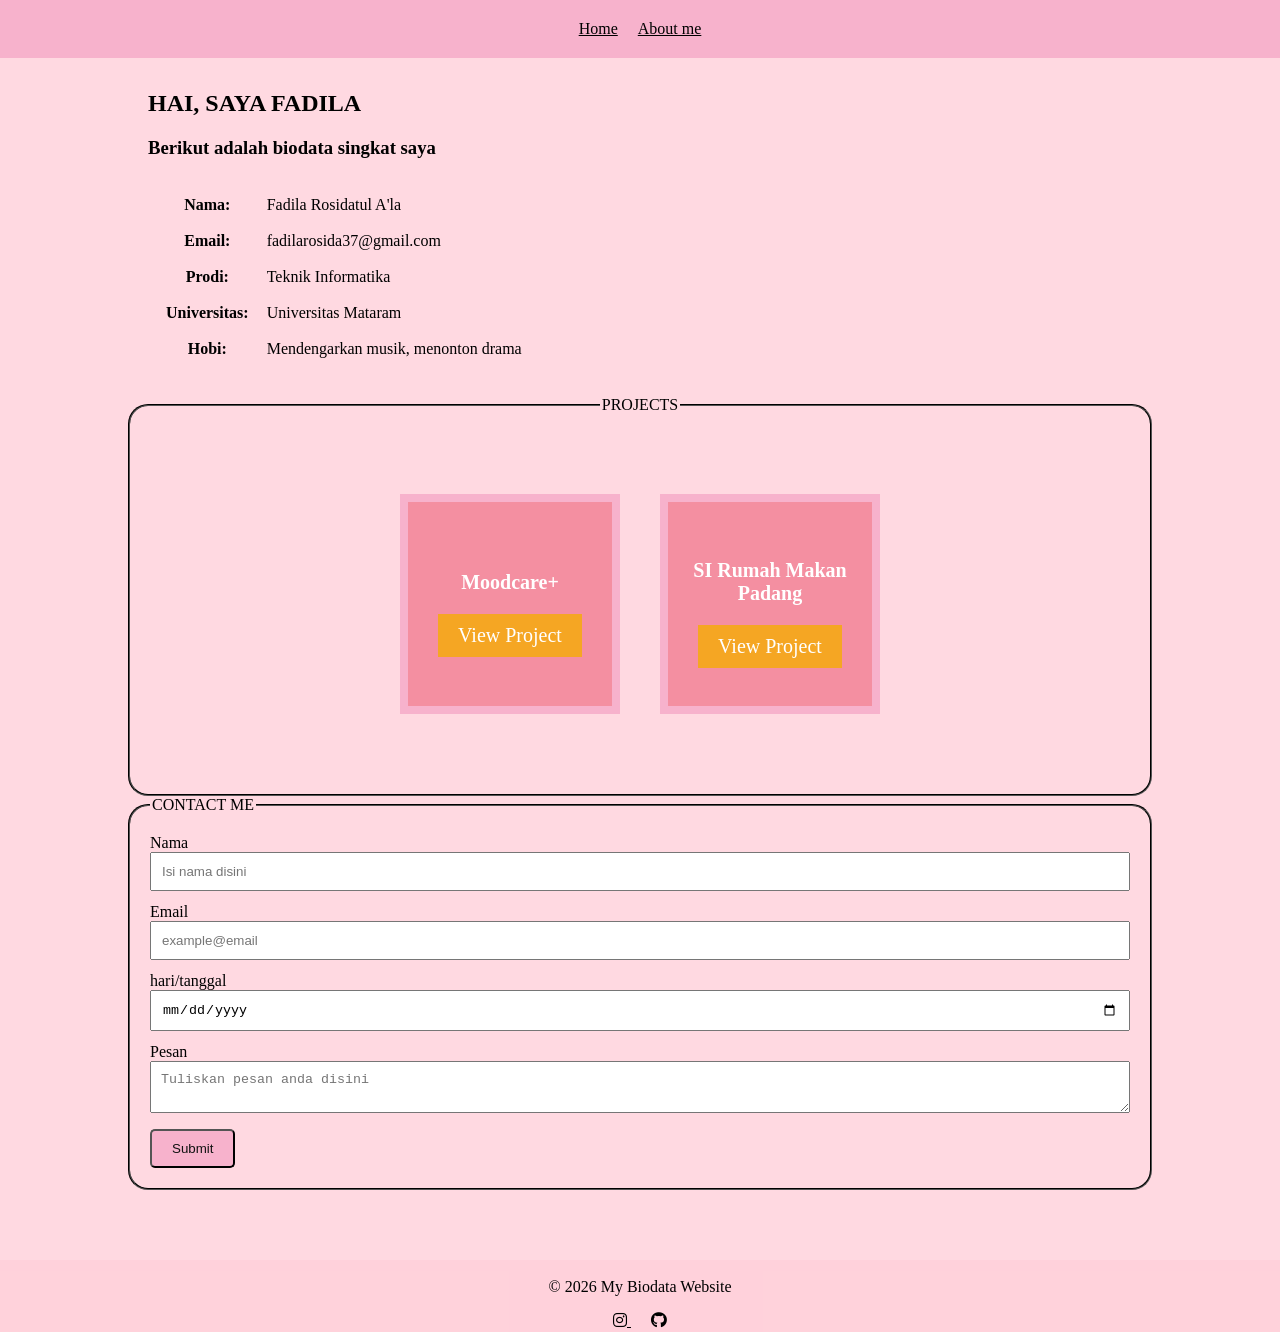
==== page2.html @ b6e106f9 "Tugas 1 Pemrograan Web" ====
<!DOCTYPE html>
<html lang="en">
<head>
    <meta charset="UTF-8">
    <meta name="viewport" content="width=device-width, initial-scale=1.0">
    <title>About Me</title>
    <link rel="stylesheet" href="style.css">
    <link rel="stylesheet"  href="https://cdnjs.cloudflare.com/ajax/libs/font-awesome/6.5.0/css/all.min.css">
</head>
<body class="container" style="padding-top: 50px;">
    <header>
        <nav>
            <a href="index.html">Home</a> 
            <a href="page2.html">About me</a>
        </nav>
    </header>

    <main>
        <section class="container-box">
            <div>
                <h1>HAI, SAYA FADILA</h1>
                <h3>Berikut adalah biodata singkat saya</h3>
    
                <table>
                    <tr>
                        <th>
                            Nama:
                        </th>
                        <td>
                            Fadila Rosidatul A'la
                        </td>
                    </tr>
    
                    <tr>
                        <th>
                            Email:
                        </th>
                        <td>
                            fadilarosida37@gmail.com
                        </td>
                    </tr>
    
                    <tr>
                        <th>
                            Prodi:
                        </th>
                        <td>
                            Teknik Informatika
                        </td>
                    </tr>
                    <tr>
                        <th>
                            Universitas:
                        </th>
                        <td>
                            Universitas Mataram
                        </td>
                    </tr>
    
                    <tr>
                        <th>
                            Hobi:
                        </th>
                        <td>
                            Mendengarkan musik, menonton drama
                        </td>
                    </tr>
                </table>
            </div>
        </section>

        <section>
            <fieldset class="container-box project">
                <legend>PROJECTS</legend>
                <div class="project-container">
                    <div class="project-box">
                        <h3>Moodcare+</h3>
                        <a href="#">View Project</a>
                    </div>

                    <div class="project-box">
                        <h3>SI Rumah Makan Padang</h3>
                        <a href="https://github.com/Ilalala17/Web-Sistem-Informasi-Rumah-Makan">View Project</a>
                    </div>
                </div>
            </fieldset>

            <fieldset class="container-box">
                <legend>CONTACT ME</legend>
                <label for="nama">Nama</label>
                <input type="text" placeholder="Isi nama disini" required><br>

                <label for="email">Email</label>
                <input type="email" placeholder="example@email" required><br>

                <label for="tanggal">hari/tanggal</label>
                <input type="date" required>

                <label for="pesan">Pesan</label>
                <textarea name="pesan" placeholder="Tuliskan pesan anda disini" required></textarea><br>
                <button class="btn">Submit</button>
            </fieldset>

        </section>
    </main>
</body>
<footer>
    <p>© 2026 My Biodata Website</p>

    <div class="sosmed">
        <a href="https://instagram.com/fdiilalaarosie">
            <i class="fa-brands fa-instagram"></i>
        </a>
    
        <a href="https://github.com/ilalala17">
            <i class="fa-brands fa-github"></i>
        </a>
    </div>
</footer>
</html>
---- style.css ----
*{
    box-sizing: border-box;
}

.container{
    background-color: #ffd0dacb;
}

nav{
    display: flex;
    justify-content: center;
    column-gap: 20px;
}

nav a{
    color: black;
}

nav a:hover{
    color: aliceblue;
}

.hero{
   padding: 2px 0; 
}

.hero-flex{
    display: flex;
    align-items: center;
    justify-content: space-between;
}

.hero-text{
    max-width: 400px;
}

h1{
    font-family: cursive;
}

h3{
    font-family: cursive;
}

.hero img{
    width:260px;
    margin-top: 80px;
    border-radius:20px;
    box-shadow:0 8px 20px rgba(0,0,0,0.2);
}

.btn{
    background:#f7b2cc;
    color:rgb(18, 18, 18);
    padding:10px 20px;
    text-decoration:none;
    border-radius:5px;
}

header{
    position: fixed;
    top: 0%;
    width: 100%;
    padding: 20px;
    background-color: #f7b2cc;
}

body{
    margin: 0;
    justify-content: center;
    align-items: center;
}

.btn:hover{
    color: white;
    cursor: pointer;
}

input, textarea{
    width: 100%;
    margin-bottom: 12px;
    padding: 10px;
}

input:hover, textarea:hover{
    background-color: rgba(234, 211, 215, 0.795);
}

.container-box{
    width: 80%;
    margin: auto;
    border-radius: 20px;
    padding: 20px;
    border-color: black;
}

table, th, td{
    padding:8px;
}

.project{
    padding: 80px 20px;
    text-align: center;
}

.project-container{
    display: flex;
    justify-content: center;
    gap: 40px;
}

.project-box{
    background-color: #f48fa1;
    width: 220px;
    height: 220px;
    display: flex;
    flex-direction: column;
    justify-content: center;
    align-items: center;
    border: 8px solid #f7b2cc;
}

.project-box h3{
    color: white;
    font-size: 20px;
    margin-bottom: 20px;
}

.project-box a{
    text-decoration: none;
    background: #f5a623;
    color: white;
    padding: 10px 20px;
    font-size: 20px
}

.project-box a:hover{
    background: #ffd0dacb;
}

footer{
    text-align:center;
    background:#ffd0dacb;
    padding:2px;
    margin-top:70px;
}

.sosmed a{
    margin: 10px;
    color: black;
}

.sosmed a:hover{
    color: whitesmoke;
}
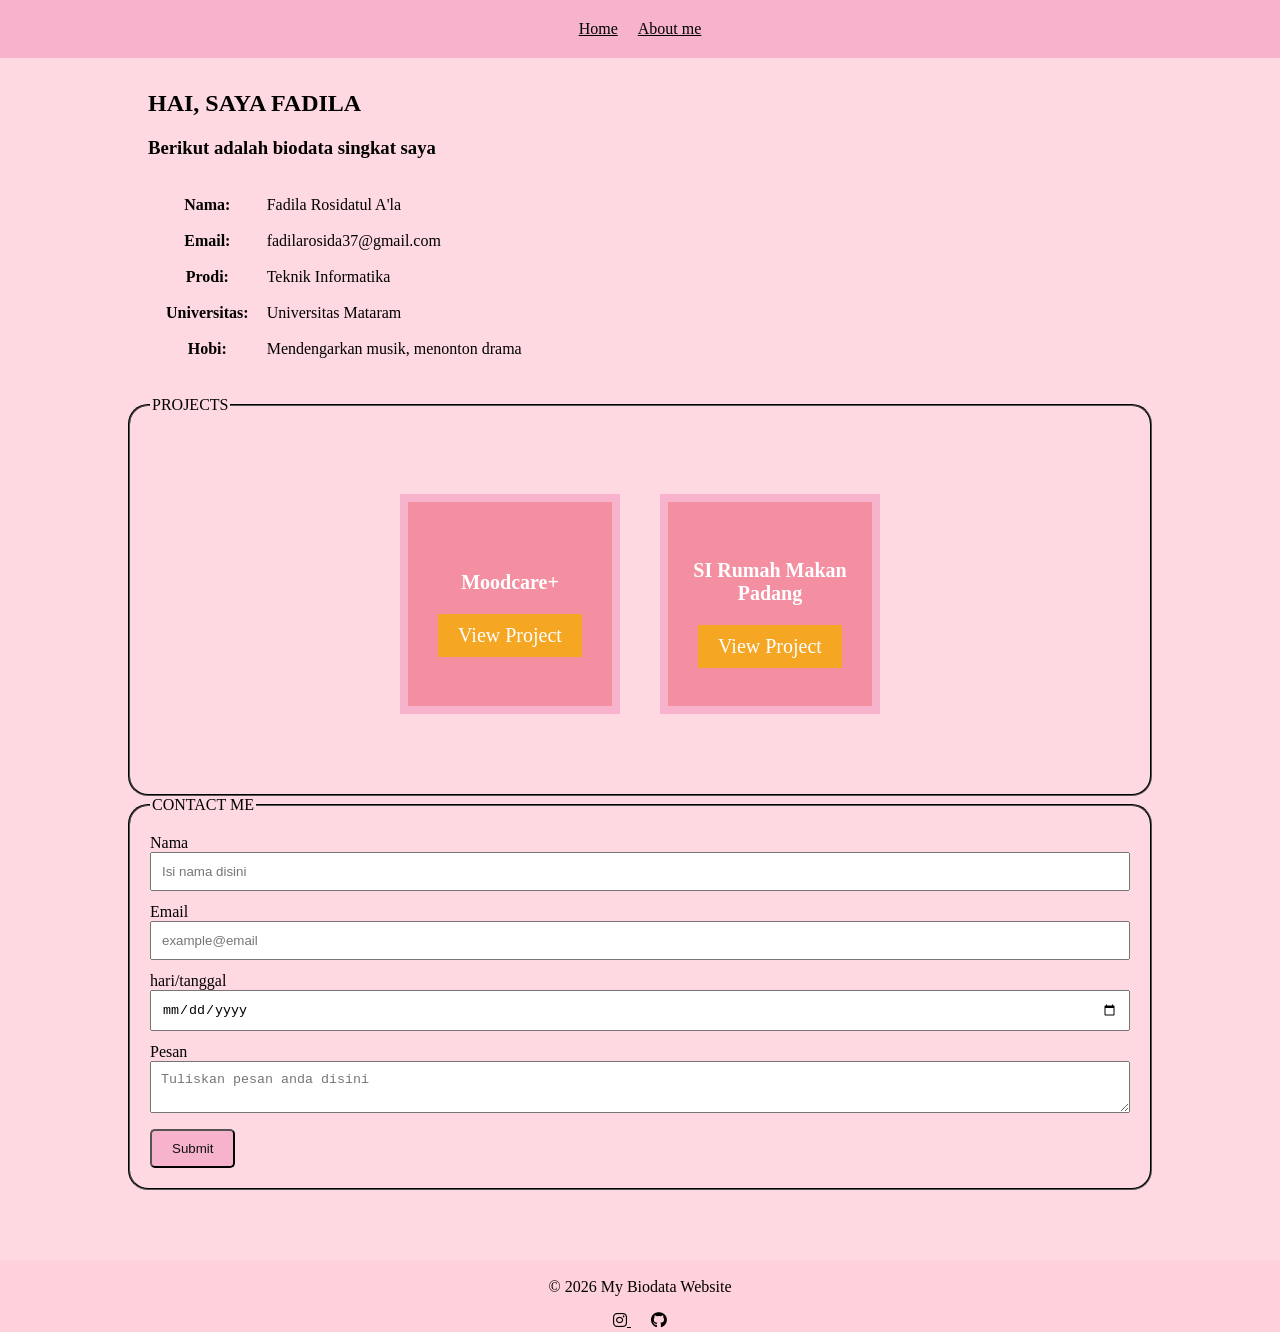
==== commit 28863f35: "tambahin js" ====
--- a/page2.html
+++ b/page2.html
@@ -70,39 +70,43 @@
         </section>
 
         <section>
-            <fieldset class="container-box project">
-                <legend>PROJECTS</legend>
-                <div class="project-container">
-                    <div class="project-box">
-                        <h3>Moodcare+</h3>
-                        <a href="#">View Project</a>
+            <form id="kirim" method="post">
+
+                <fieldset class="container-box project">
+                    <legend>PROJECTS</legend>
+                    <div class="project-container">
+                        <div class="project-box" id="moodcare">
+                            <h3>Moodcare+</h3>
+                            <a href="#">View Project</a>
+                        </div>
+    
+                        <div class="project-box" id="rm">
+                            <h3>SI Rumah Makan Padang</h3>
+                            <a href="https://github.com/Ilalala17/Web-Sistem-Informasi-Rumah-Makan">View Project</a>
+                        </div>
                     </div>
-
-                    <div class="project-box">
-                        <h3>SI Rumah Makan Padang</h3>
-                        <a href="https://github.com/Ilalala17/Web-Sistem-Informasi-Rumah-Makan">View Project</a>
-                    </div>
-                </div>
-            </fieldset>
-
-            <fieldset class="container-box">
-                <legend>CONTACT ME</legend>
-                <label for="nama">Nama</label>
-                <input type="text" placeholder="Isi nama disini" required><br>
-
-                <label for="email">Email</label>
-                <input type="email" placeholder="example@email" required><br>
-
-                <label for="tanggal">hari/tanggal</label>
-                <input type="date" required>
-
-                <label for="pesan">Pesan</label>
-                <textarea name="pesan" placeholder="Tuliskan pesan anda disini" required></textarea><br>
-                <button class="btn">Submit</button>
-            </fieldset>
+                </fieldset>
+    
+                <fieldset class="container-box">
+                    <legend>CONTACT ME</legend>
+                    <label for="nama">Nama</label>
+                    <input type="text" id="nama" placeholder="Isi nama disini" ><br>
+    
+                    <label for="email">Email</label>
+                    <input type="email" id="email" placeholder="example@email" ><br>
+    
+                    <label for="tanggal">hari/tanggal</label>
+                    <input type="date" required>
+    
+                    <label for="pesan">Pesan</label>
+                    <textarea name="pesan" id="pesan" placeholder="Tuliskan pesan anda disini" ></textarea><br>
+                    <button type="submit" class="btn" >Submit</button>
+                </fieldset>
+            </form>
 
         </section>
     </main>
+    <script src="script.js"></script>
 </body>
 <footer>
     <p>© 2026 My Biodata Website</p>
--- a/style.css
+++ b/style.css
@@ -103,6 +103,10 @@
     text-align: center;
 }
 
+.project legend{
+    text-align: left;
+}
+
 .project-container{
     display: flex;
     justify-content: center;
